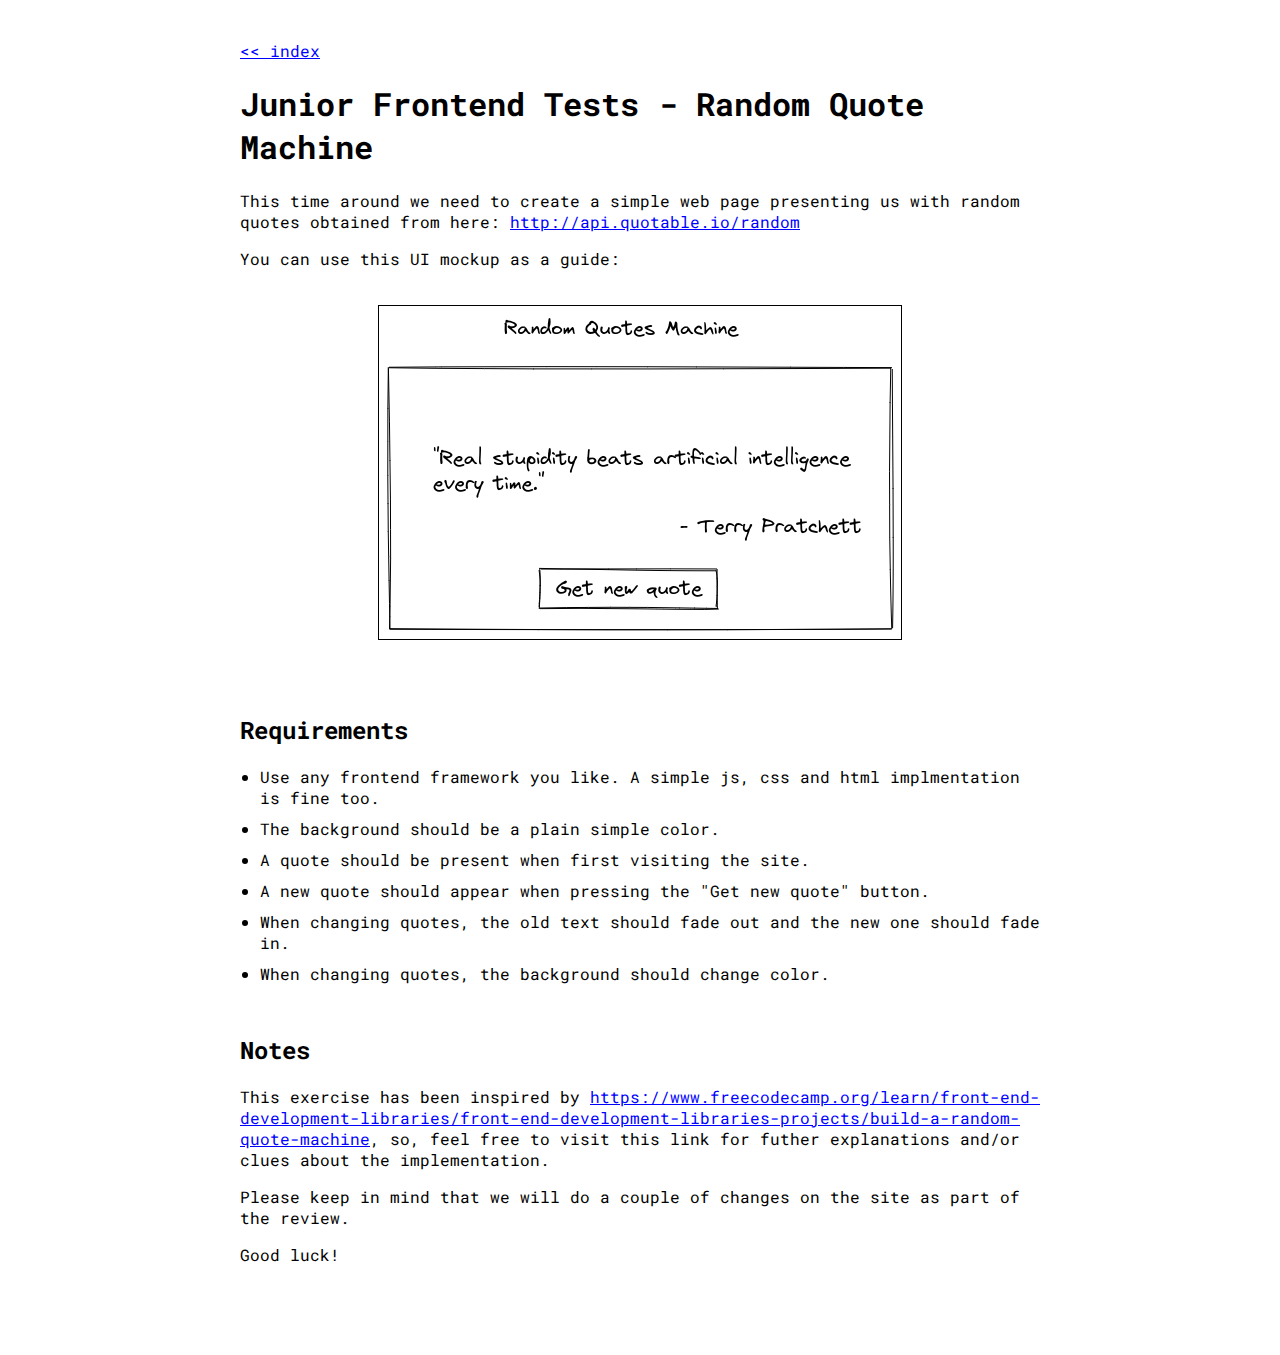
==== tests/random-quote-machine.html @ e544445e "Add random quote machine test" ====
<!DOCTYPE html>

<html class="no-js">
    <head>
        <meta charset="utf-8">
        <meta http-equiv="x-ua-compatible" content="ie=edge">
        <title>Junior Frontend Tests - Random Quote Machine</title>
        <meta name="description" content="">
        <meta name="viewport" content="width=device-width, initial-scale=1">

        <link rel="apple-touch-icon" href="/apple-touch-icon.png">

        <link rel="preconnect" href="https://fonts.googleapis.com">
        <link rel="preconnect" href="https://fonts.gstatic.com" crossorigin>
        <link href="https://fonts.googleapis.com/css2?family=Roboto+Mono&display=swap" rel="stylesheet">

        <link href="../assets/styles/main.css" rel="stylesheet" />
    </head>

    <body>
        <main>
            <a href="../index.html"> << index</a>

            <h1>Junior Frontend Tests - Random Quote Machine</h1>

            <section>
                <p>This time around we need to create a simple web page presenting us with random quotes obtained from here: <a href="http://api.quotable.io/random" rel="noopener" target="blank">http://api.quotable.io/random</a></p>

                <p>You can use this UI mockup as a guide:</p>

                <div class="image-container">
                    <img class="framed mb-20" src="../assets/images/quotes-mockup.png" alt="mockup" />
                </div>
            </section>

            <section>
                <h2>Requirements</h2>
                <ul>
                    <li>Use any frontend framework you like. A simple js, css and html implmentation is fine too.</li>
                    <li>The background should be a plain simple color.</li>
                    <li>A quote should be present when first visiting the site.</li>
                    <li>A new quote should appear when pressing the "Get new quote" button.</li>
                    <li>When changing quotes, the old text should fade out and the new one should fade in.</li>
                    <li>When changing quotes, the background should change color.</li>
                </ul>
            </section>

            <section>
                <h2>Notes</h2>
                <p>This exercise has been inspired by <a href="https://www.freecodecamp.org/learn/front-end-development-libraries/front-end-development-libraries-projects/build-a-random-quote-machine" rel="noopener" target="blank">https://www.freecodecamp.org/learn/front-end-development-libraries/front-end-development-libraries-projects/build-a-random-quote-machine</a>, so, feel free to visit this link for futher explanations and/or clues about the implementation.</p>
                <p>Please keep in mind that we will do a couple of changes on the site as part of the review.</p>
                <p>Good luck!</p>
            </section>
        </main>
    </body>
</html>
---- assets/styles/main.css ----
main {
    max-width: 50rem;
    padding: 2rem;
    margin: auto;
    font-family: 'Roboto Mono', sans-serif;
}

section {
    margin-bottom: 50px;
}

.image-container {
    text-align: center;
}

img {
    margin-top: 20px;
    display: inline;
    max-width: 100%;
}

ul {
    padding-left: 20px;
}

li {
    margin-bottom: 10px;
}

a, a:visited {
    color: blue;
}

.framed {
    border: 1px solid #000000;
}


.mb-20 {
    margin-bottom: 20px;
}
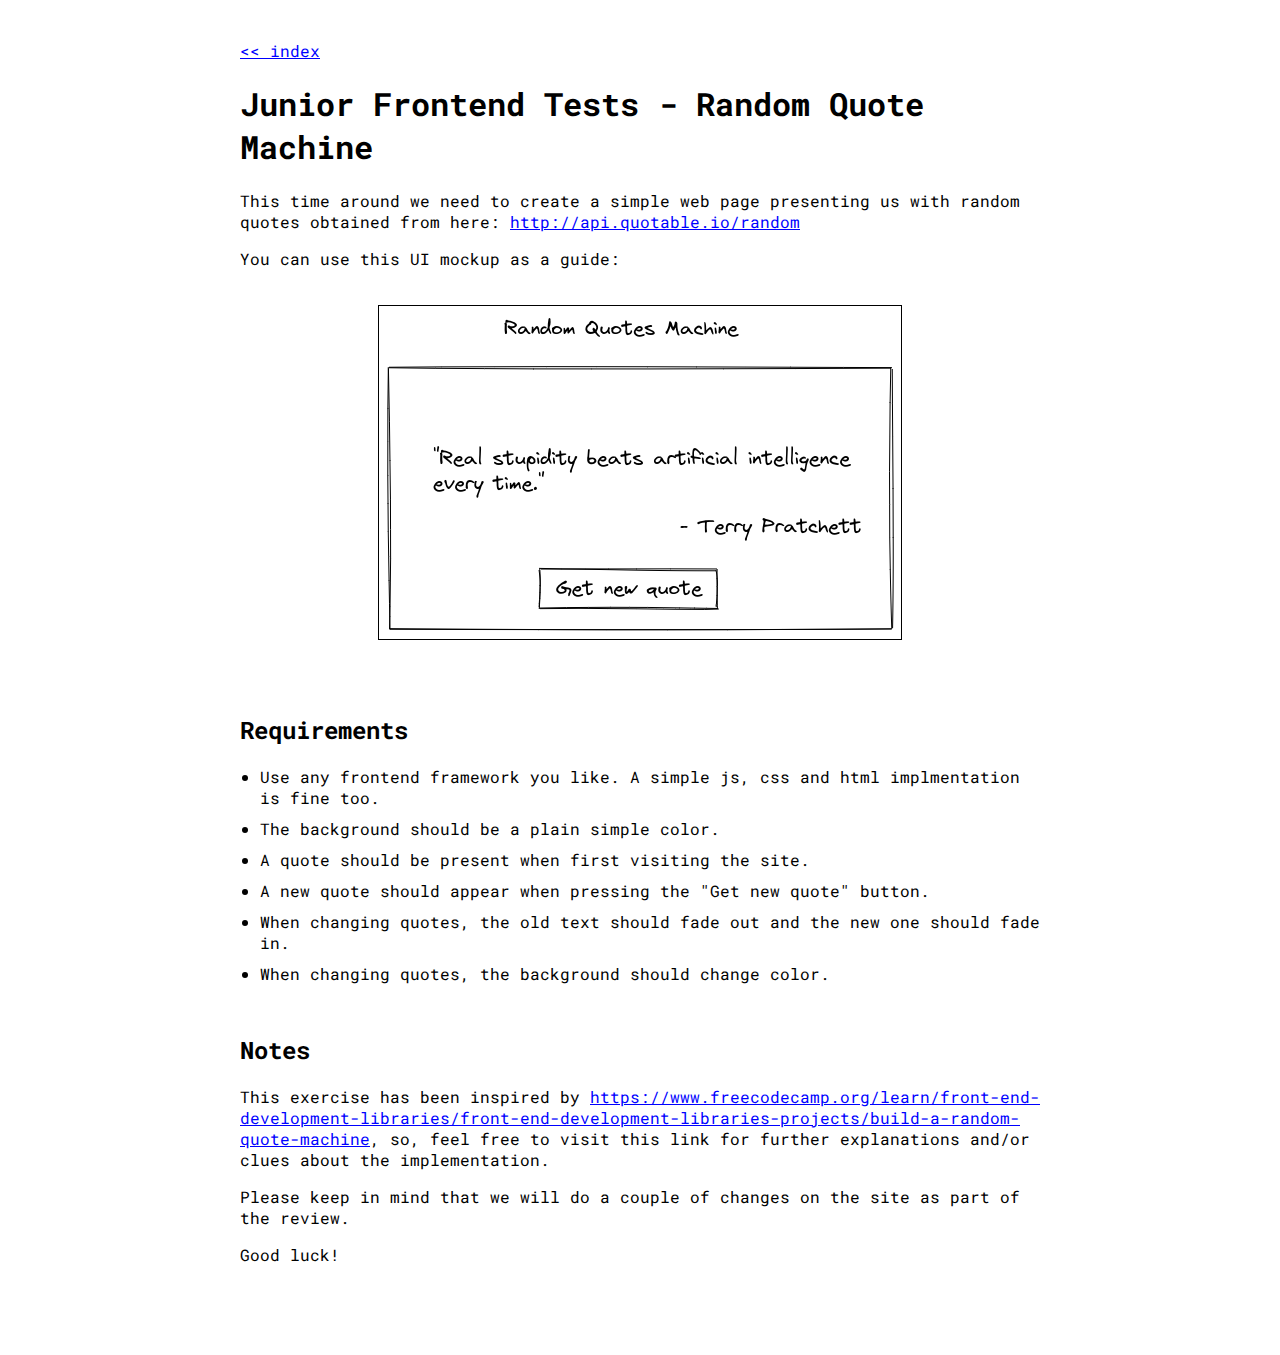
==== commit 98a70448: "Fix exercise 3 spelling typo" ====
--- a/tests/random-quote-machine.html
+++ b/tests/random-quote-machine.html
@@ -47,7 +47,7 @@
 
             <section>
                 <h2>Notes</h2>
-                <p>This exercise has been inspired by <a href="https://www.freecodecamp.org/learn/front-end-development-libraries/front-end-development-libraries-projects/build-a-random-quote-machine" rel="noopener" target="blank">https://www.freecodecamp.org/learn/front-end-development-libraries/front-end-development-libraries-projects/build-a-random-quote-machine</a>, so, feel free to visit this link for futher explanations and/or clues about the implementation.</p>
+                <p>This exercise has been inspired by <a href="https://www.freecodecamp.org/learn/front-end-development-libraries/front-end-development-libraries-projects/build-a-random-quote-machine" rel="noopener" target="blank">https://www.freecodecamp.org/learn/front-end-development-libraries/front-end-development-libraries-projects/build-a-random-quote-machine</a>, so, feel free to visit this link for further explanations and/or clues about the implementation.</p>
                 <p>Please keep in mind that we will do a couple of changes on the site as part of the review.</p>
                 <p>Good luck!</p>
             </section>
